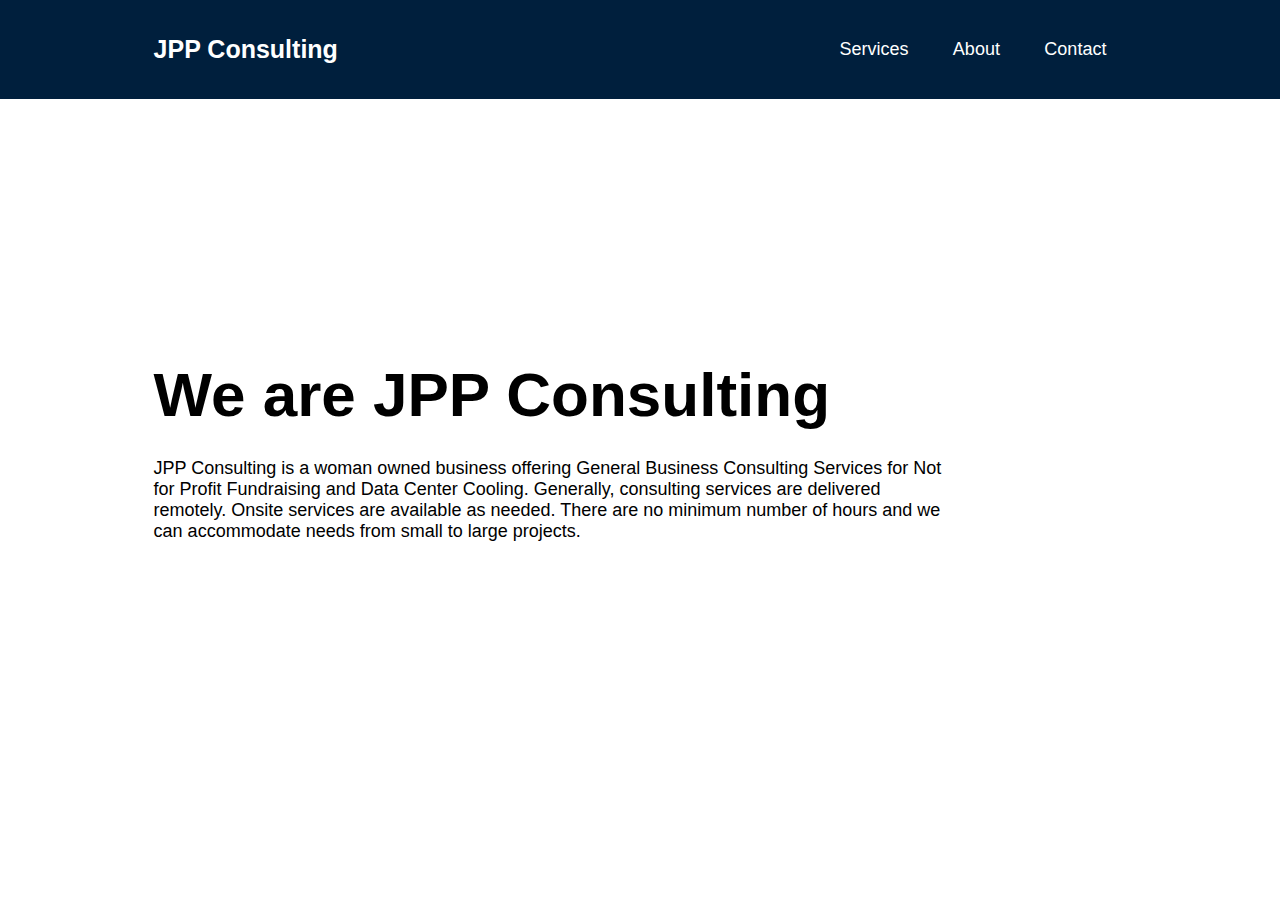
==== index.html @ 3aeeb0ca "setup" ====
<!DOCTYPE html>
<html lang="en">
    <head>
        <meta charset="UTF-8">
        <meta name="viewport"
        content="width=device-width, initial-scale=1.0">
        <title>JPP Consulting</title>
        <link rel="stylesheet" href="style.css">
        <link href='https://unpkg.com/boxicons@2.1.4/css/boxicons.min.css' rel='stylesheet'>

    </head>
    <body>
        <header class="header">
            
            <a href="#" class="logo">JPP Consulting</a>
            
            <nav class="navbar">
                <a href="#">Services</a>
                <a href="#">About</a>
                <a href="#" class="contact">Contact</a>
            </nav>

            <!-- <a href="#" class="social"><i class='bx bxl-linkedin-square'></i></a> -->
        </header>


        <section class="home">
            <div class="home-content">
                <h1>We are JPP Consulting</h1>
                <p>
                    JPP Consulting is a woman owned business offering General Business Consulting Services for Not for Profit Fundraising and Data Center Cooling. Generally, consulting services are delivered remotely. Onsite services are available as needed. There are no minimum number of hours and we can accommodate needs from small to large projects.


                </p>
            </div>
        </section>
    </body>
</html>
---- style.css ----
*{
    margin: 0;
    padding: 0;
    box-sizing: border-box;
    font-family: 'Poppins', sans-serif;
    text-decoration: none;
    list-style: none;
}

.header {
    position: fixed;
    top: 0;
    left: 0;
    width: 100%;
    padding: 35px 12%;
    background:#001F3D;
    backdrop-filter: blur(10px);
    display: flex;
    justify-content: space-between;
    align-items: center;
    z-index: 100;
}

.logo {
    font-size: 25px;
    color: white;
    font-weight: 600;
    transition: .3s ease;
}

.logo:hover {
    color: #e08e45;
    text-shadow: 0 0 25px #e08e45,
                 0 0 50px #e08e45;
    transform: scale(1.1);
}

span {
}

.navbar a {
    font-size: 18px;
    color: white;
    font-weight: 500;
    margin: 0 20px;
    border-bottom: 3px solid transparent;
    transition: .3s ease;
}

.navbar a:hover,
.navbar a:active {
    color: #e08e45;
    border-bottom: 3px solid #e08e45;
}

.contact {
    color: #86b3df76;
}

.social {
    color: white;
}

.home{
    width: 100%;
    min-height: 100vh;
    background-color: white;
    display: flex;
    align-items: center;
    gap: 7em;
    padding: 30px 12% 0;
}

.home-content {
    max-width: 800px;
}

.home-content h3 {
    font-size: 42px;
}

.home-content h1 {
    font-size: 62px;
    line-height: 1.2;
}

.home-content p {
    font-size: 18px;
    margin: 25px 0 30px;
}
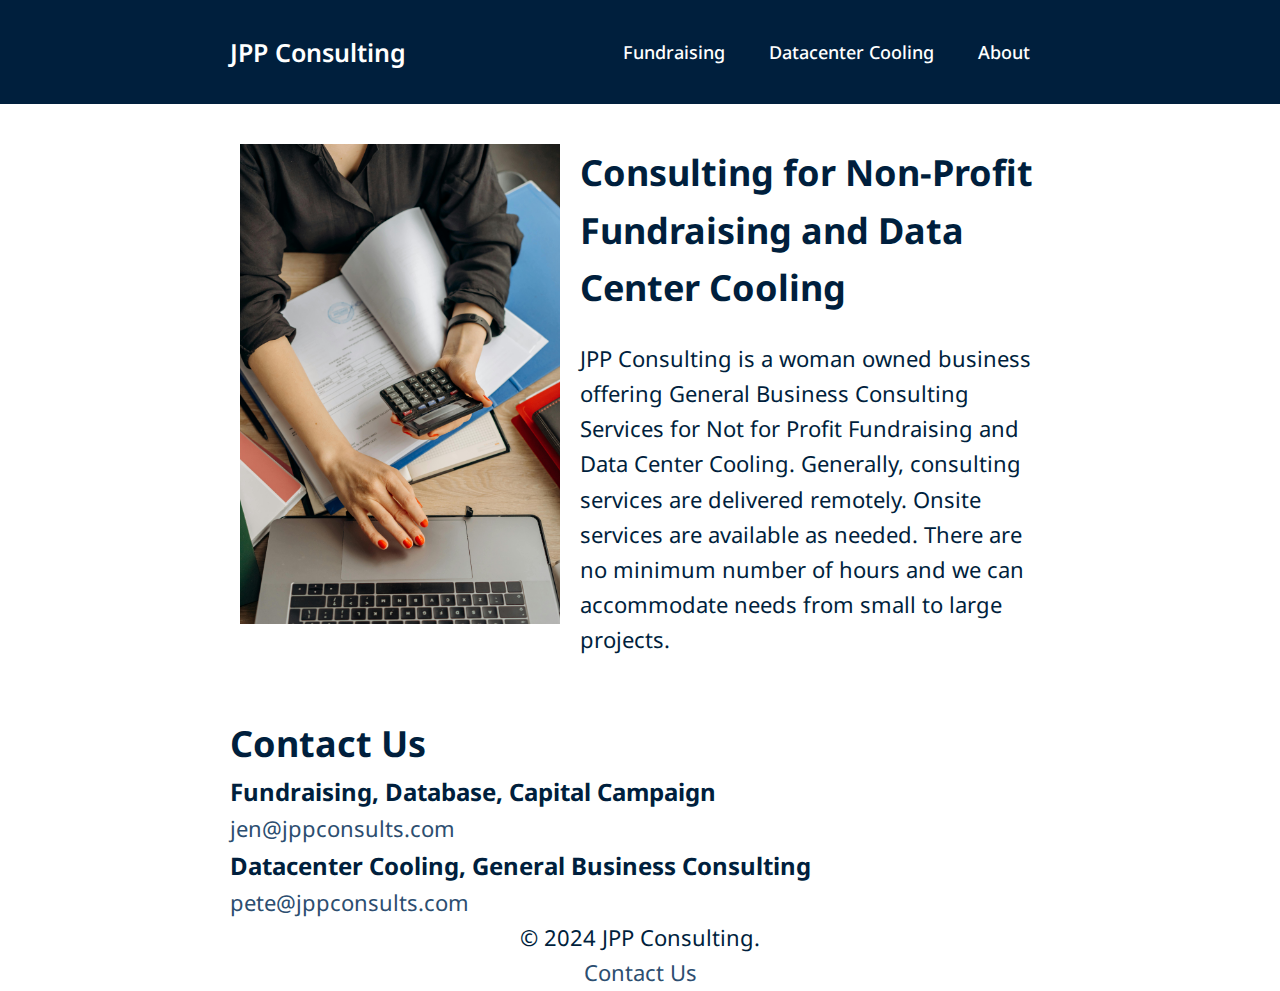
==== commit e00309bd: "added content" ====
--- a/index.html
+++ b/index.html
@@ -11,28 +11,43 @@
     </head>
     <body>
         <header class="header">
-            
-            <a href="#" class="logo">JPP Consulting</a>
-            
+            <a href="../" class="logo">JPP Consulting</a>
             <nav class="navbar">
-                <a href="#">Services</a>
-                <a href="#">About</a>
-                <a href="#" class="contact">Contact</a>
+                <a href="fundraising/">Fundraising</a>
+                <a href="cooling/">Datacenter Cooling</a>
+                <a href="about/">About</a>
             </nav>
-
-            <!-- <a href="#" class="social"><i class='bx bxl-linkedin-square'></i></a> -->
         </header>
-
 
         <section class="home">
             <div class="home-content">
-                <h1>We are JPP Consulting</h1>
-                <p>
-                    JPP Consulting is a woman owned business offering General Business Consulting Services for Not for Profit Fundraising and Data Center Cooling. Generally, consulting services are delivered remotely. Onsite services are available as needed. There are no minimum number of hours and we can accommodate needs from small to large projects.
+                <div class="photo">
+                <img src="media/calc-on-desk.jpg" alt="image of desk with laptop, forms, notes, and a calculator on it"></img>
+                </div>
+                <div class="photo-text">
+                    <h1 class="title">Consulting for Non-Profit Fundraising and Data Center Cooling</h1>
+                    <br>
+                    <p>
+                        JPP Consulting is a woman owned business offering General Business Consulting Services for Not for Profit Fundraising and Data Center Cooling. Generally, consulting services are delivered remotely. Onsite services are available as needed. There are no minimum number of hours and we can accommodate needs from small to large projects.
+                    </p>
+                    <br>
+                    <br>
 
-
-                </p>
+                </div>
+                
+            </div>
+            <div class="contact">
+                <h1>Contact Us</h1>
+                <h2>Fundraising, Database, Capital Campaign</h2>
+                <p><a href="mailto:jen@jppconsults.com">jen@jppconsults.com</a></p>
+                <h2>Datacenter Cooling, General Business Consulting</h2>
+                <p><a href="mailto:pete@jppconsults.com">pete@jppconsults.com</a></p>
             </div>
         </section>
+
+        <footer>
+            <p>&copy; 2024 JPP Consulting.</p>
+            <p><a href="mailto:info@jppconsults.com">Contact Us</a></p>
+        </footer>
     </body>
 </html>--- a/style.css
+++ b/style.css
@@ -1,18 +1,62 @@
+@import url('https://fonts.googleapis.com/css2?family=Noto+Sans:ital,wght@0,100..900;1,100..900&display=swap');
+
+.noto-sans-<uniquifier> {
+    font-family: "Noto Sans", sans-serif;
+    font-optical-sizing: auto;
+    font-weight: <weight>;
+    font-style: normal;
+    font-variation-settings:
+      "wdth" 100;
+  }
+
+  
 *{
     margin: 0;
     padding: 0;
     box-sizing: border-box;
-    font-family: 'Poppins', sans-serif;
+    font-family: "Noto Sans", sans-serif;
     text-decoration: none;
     list-style: none;
+    color: #001F3D;
+
 }
 
+h1 {
+    font-size: 36px;
+    line-height: 1.6;
+}
+
+h2 {
+    line-height: 1.6;
+
+}
+
+h3 {
+    line-height: 1.6;
+
+}
+
+p {
+    line-height: 1.6;
+    font-size:  22px;
+}
+
+a {
+    color: #2c4e70;
+}
+
+a:hover {
+    color: #3369a0;
+    transition: .3s ease;
+}
+
+
 .header {
-    position: fixed;
+    position: sticky;
     top: 0;
     left: 0;
     width: 100%;
-    padding: 35px 12%;
+    padding: 35px 18%;
     background:#001F3D;
     backdrop-filter: blur(10px);
     display: flex;
@@ -26,6 +70,7 @@
     color: white;
     font-weight: 600;
     transition: .3s ease;
+    text-wrap: nowrap;
 }
 
 .logo:hover {
@@ -35,7 +80,7 @@
     transform: scale(1.1);
 }
 
-span {
+.navbar {
 }
 
 .navbar a {
@@ -45,6 +90,8 @@
     margin: 0 20px;
     border-bottom: 3px solid transparent;
     transition: .3s ease;
+    width: auto;
+    text-wrap: nowrap;
 }
 
 .navbar a:hover,
@@ -53,38 +100,43 @@
     border-bottom: 3px solid #e08e45;
 }
 
-.contact {
-    color: #86b3df76;
-}
-
-.social {
-    color: white;
-}
 
 .home{
     width: 100%;
-    min-height: 100vh;
     background-color: white;
     display: flex;
-    align-items: center;
-    gap: 7em;
-    padding: 30px 12% 0;
+    flex-wrap: wrap;
+    padding: 30px 18% 0;
 }
 
 .home-content {
-    max-width: 800px;
+    max-width: 800vh;
+    display: flex;
+    flex-direction: row;
 }
 
-.home-content h3 {
-    font-size: 42px;
+.photo-text {
+    padding: 10px;
+    font-size: 18px;
+    /* align-self: center; */
 }
 
-.home-content h1 {
-    font-size: 62px;
-    line-height: 1.2;
+.photo {
+    margin: 10px;
 }
 
-.home-content p {
-    font-size: 18px;
-    margin: 25px 0 30px;
+.photo img {
+    width: 25vw;
+}
+
+footer {
+    text-align: center;
+}
+
+
+
+
+
+.content {
+    padding: 30px 18% 0;
 }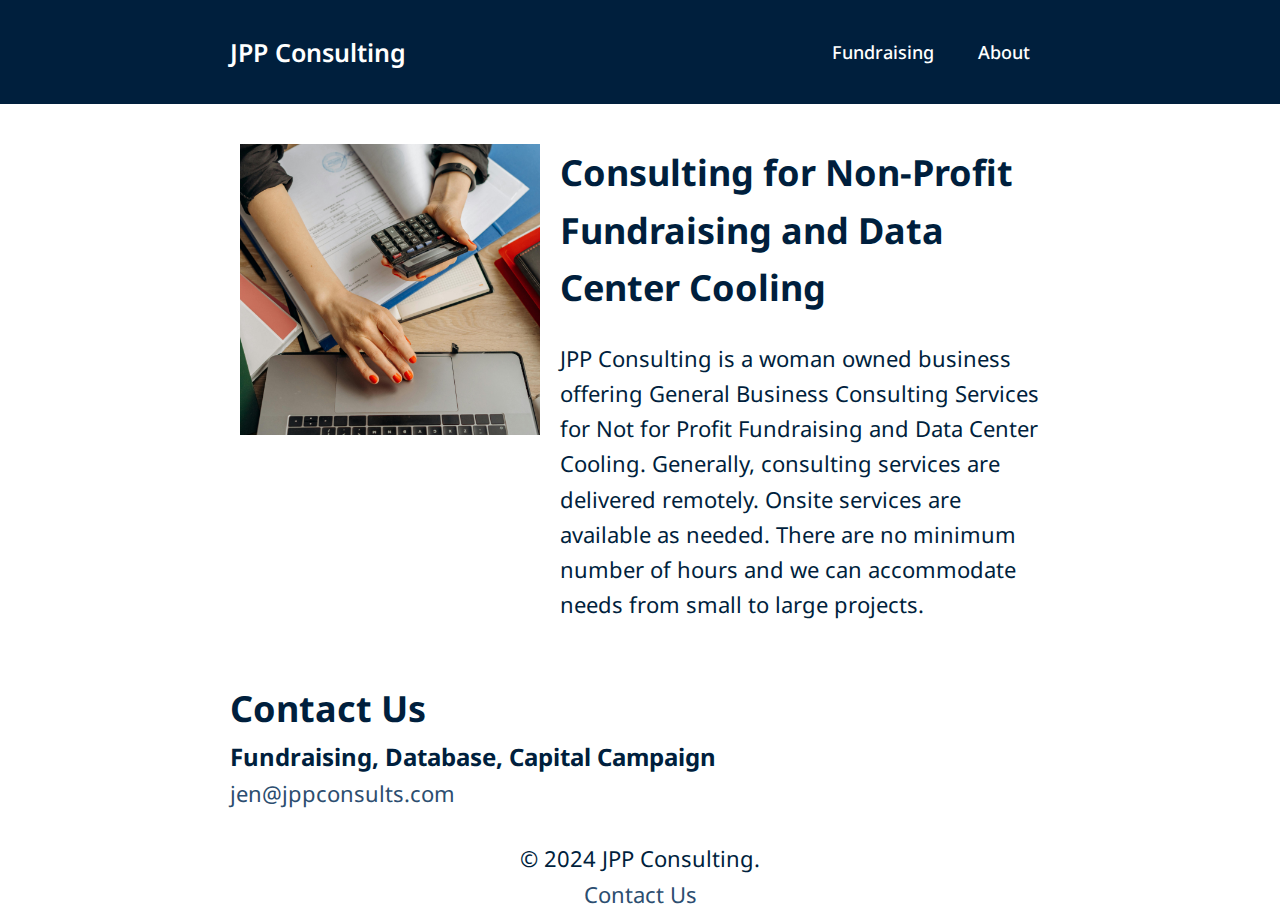
==== commit cb45c13c: "update content" ====
--- a/index.html
+++ b/index.html
@@ -14,7 +14,7 @@
             <a href="../" class="logo">JPP Consulting</a>
             <nav class="navbar">
                 <a href="fundraising/">Fundraising</a>
-                <a href="cooling/">Datacenter Cooling</a>
+                <!-- <a href="cooling/">Datacenter Cooling</a> -->
                 <a href="about/">About</a>
             </nav>
         </header>
@@ -22,7 +22,7 @@
         <section class="home">
             <div class="home-content">
                 <div class="photo">
-                <img src="media/calc-on-desk.jpg" alt="image of desk with laptop, forms, notes, and a calculator on it"></img>
+                <img src="media/calc-on-desk-cropped.jpg" alt="image of desk with laptop, forms, notes, and a calculator on it"></img>
                 </div>
                 <div class="photo-text">
                     <h1 class="title">Consulting for Non-Profit Fundraising and Data Center Cooling</h1>
@@ -40,8 +40,8 @@
                 <h1>Contact Us</h1>
                 <h2>Fundraising, Database, Capital Campaign</h2>
                 <p><a href="mailto:jen@jppconsults.com">jen@jppconsults.com</a></p>
-                <h2>Datacenter Cooling, General Business Consulting</h2>
-                <p><a href="mailto:pete@jppconsults.com">pete@jppconsults.com</a></p>
+                <!-- <h2>Datacenter Cooling, General Business Consulting</h2>
+                <p><a href="mailto:pete@jppconsults.com">pete@jppconsults.com</a></p> -->
             </div>
         </section>
 
--- a/style.css
+++ b/style.css
@@ -8,6 +8,19 @@
     font-variation-settings:
       "wdth" 100;
   }
+
+
+@media (min-aspect-ratio: 1/1) {
+    .home-content {
+        flex-direction: row;
+    }
+  }
+  
+  @media (max-aspect-ratio: 1/1) {
+    .home-content {
+        flex-direction: column;
+    }
+  } 
 
   
 *{
@@ -20,6 +33,17 @@
     color: #001F3D;
 
 }
+
+body {
+    min-height: 100vh;
+    display: flex;
+    flex-direction: column;  
+}
+
+header {
+    min-height: 50px;
+}
+
 
 h1 {
     font-size: 36px;
@@ -80,9 +104,6 @@
     transform: scale(1.1);
 }
 
-.navbar {
-}
-
 .navbar a {
     font-size: 18px;
     color: white;
@@ -107,12 +128,14 @@
     display: flex;
     flex-wrap: wrap;
     padding: 30px 18% 0;
+    padding-bottom: 30px;
+    min-height: 100%;
+    flex: 1;
 }
 
 .home-content {
     max-width: 800vh;
     display: flex;
-    flex-direction: row;
 }
 
 .photo-text {
@@ -121,16 +144,17 @@
     /* align-self: center; */
 }
 
-.photo {
-    margin: 10px;
-}
 
 .photo img {
     width: 25vw;
+    padding: 10px;
 }
 
 footer {
+    left: 0;
+    bottom: 0;
     text-align: center;
+    width: 100%;
 }
 
 
@@ -139,4 +163,7 @@
 
 .content {
     padding: 30px 18% 0;
+    padding-bottom: 30px;
+    flex: 1;
+
 }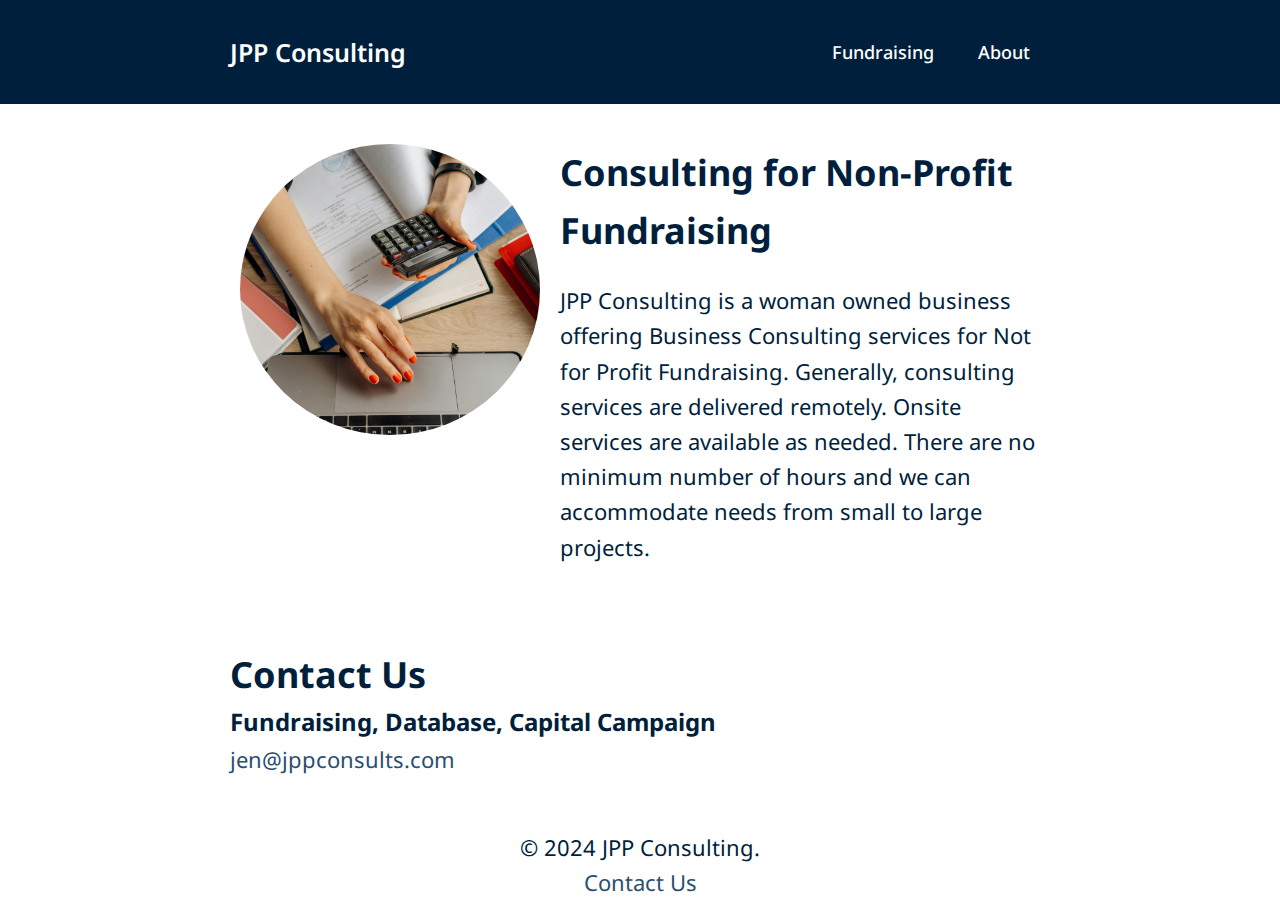
==== commit b293ff8c: "update content" ====
--- a/index.html
+++ b/index.html
@@ -22,13 +22,13 @@
         <section class="home">
             <div class="home-content">
                 <div class="photo">
-                <img src="media/calc-on-desk-cropped.jpg" alt="image of desk with laptop, forms, notes, and a calculator on it"></img>
+                <img src="media/calc-on-desk-cropped.jpg" alt="image of desk with laptop, forms, notes, and a calculator on it" style="border-radius: 50%;"></img>
                 </div>
                 <div class="photo-text">
-                    <h1 class="title">Consulting for Non-Profit Fundraising and Data Center Cooling</h1>
+                    <h1 class="title">Consulting for Non-Profit Fundraising</h1>
                     <br>
                     <p>
-                        JPP Consulting is a woman owned business offering General Business Consulting Services for Not for Profit Fundraising and Data Center Cooling. Generally, consulting services are delivered remotely. Onsite services are available as needed. There are no minimum number of hours and we can accommodate needs from small to large projects.
+                        JPP Consulting is a woman owned business offering Business Consulting services for Not for Profit Fundraising. Generally, consulting services are delivered remotely. Onsite services are available as needed. There are no minimum number of hours and we can accommodate needs from small to large projects.
                     </p>
                     <br>
                     <br>
--- a/style.css
+++ b/style.css
@@ -10,17 +10,7 @@
   }
 
 
-@media (min-aspect-ratio: 1/1) {
-    .home-content {
-        flex-direction: row;
-    }
-  }
-  
-  @media (max-aspect-ratio: 1/1) {
-    .home-content {
-        flex-direction: column;
-    }
-  } 
+
 
   
 *{
@@ -166,4 +156,22 @@
     padding-bottom: 30px;
     flex: 1;
 
-}+}
+
+
+@media (min-aspect-ratio: 1/1) {
+    .home-content {
+        flex-direction: row;
+    }
+  }
+  
+  @media (max-aspect-ratio: 1/1) {
+    .home-content {
+        flex-direction: column;
+        max-width: 100vh;
+    }
+    .home {
+        padding: 5%;
+        margin: 0%;
+    }
+  } 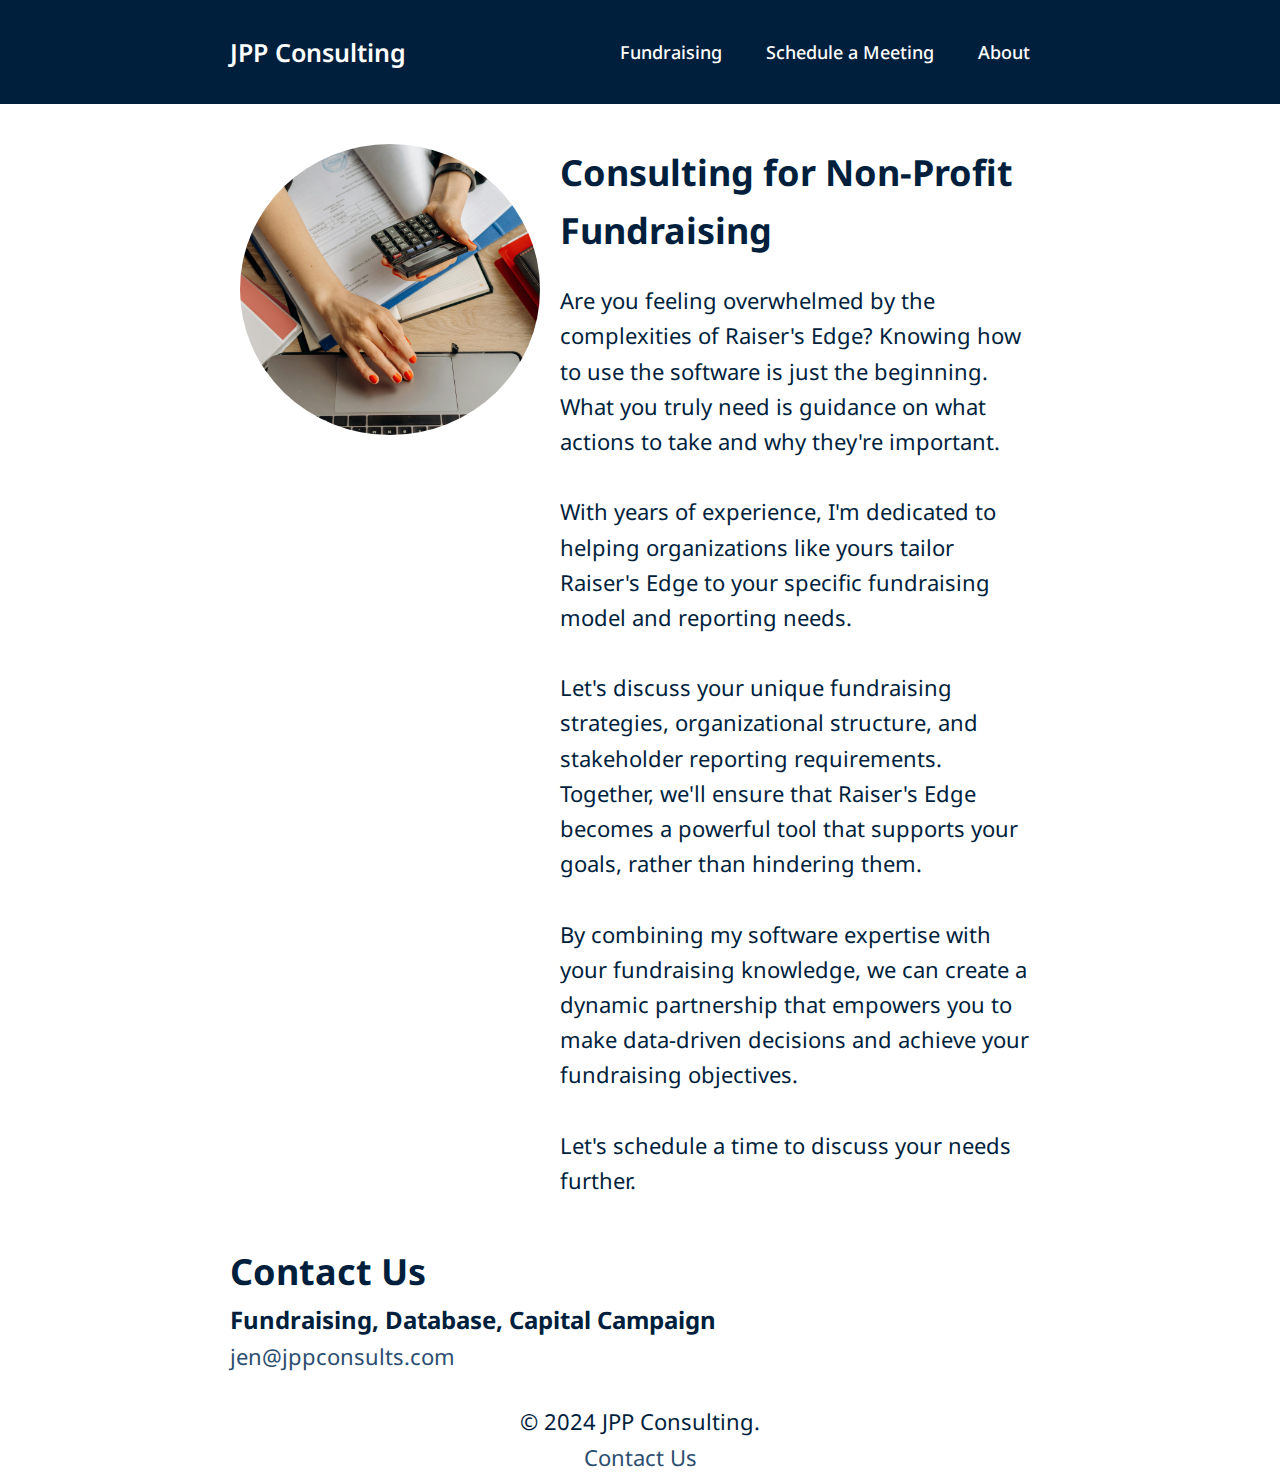
==== commit 5c368a66: "update content" ====
--- a/index.html
+++ b/index.html
@@ -14,6 +14,7 @@
             <a href="../" class="logo">JPP Consulting</a>
             <nav class="navbar">
                 <a href="fundraising/">Fundraising</a>
+                <a href="schedule/">Schedule a Meeting</a>
                 <!-- <a href="cooling/">Datacenter Cooling</a> -->
                 <a href="about/">About</a>
             </nav>
@@ -28,13 +29,40 @@
                     <h1 class="title">Consulting for Non-Profit Fundraising</h1>
                     <br>
                     <p>
-                        JPP Consulting is a woman owned business offering Business Consulting services for Not for Profit Fundraising. Generally, consulting services are delivered remotely. Onsite services are available as needed. There are no minimum number of hours and we can accommodate needs from small to large projects.
+                        Are you feeling overwhelmed by the complexities of Raiser's Edge? Knowing how to use the software is just the beginning. What you truly need is guidance on what actions to take and why they're important.
+                        <br>
+                        <br>
+                        With years of experience, I'm dedicated to helping organizations like yours tailor Raiser's Edge to your specific fundraising model and reporting needs.
+                        <br>
+                        <br>
+                        Let's discuss your unique fundraising strategies, organizational structure, and stakeholder reporting requirements. Together, we'll ensure that Raiser's Edge becomes a powerful tool that supports your goals, rather than hindering them.
+                        <br>
+                        <br>
+                        By combining my software expertise with your fundraising knowledge, we can create a dynamic partnership that empowers you to make data-driven decisions and achieve your fundraising objectives.
+                        <br>
+                        <br>
+                        Let's schedule a time to discuss your needs further.
+                        <br>
+                        <br>
+                        <!-- Google Calendar Appointment Scheduling begin -->
+                        <link href="https://calendar.google.com/calendar/scheduling-button-script.css" rel="stylesheet">
+                        <script src="https://calendar.google.com/calendar/scheduling-button-script.js" async></script>
+                        <script>
+                        (function() {
+                        var target = document.currentScript;
+                        window.addEventListener('load', function() {
+                            calendar.schedulingButton.load({
+                            url: 'https://calendar.google.com/calendar/appointments/schedules/AcZssZ1xY626GN_jtPT73_nerqseZZEna3EBewSemAT2_uDzMlqts48KKDS05hEj5Lc4A46qoIvhK6mg?gv=true',
+                            color: '#e08e45',
+                            label: 'Book an appointment',
+                            target,
+                            });
+                        });
+                        })();
+                        </script>
+                        <!-- end Google Calendar Appointment Scheduling -->                        
                     </p>
-                    <br>
-                    <br>
-
                 </div>
-                
             </div>
             <div class="contact">
                 <h1>Contact Us</h1>
